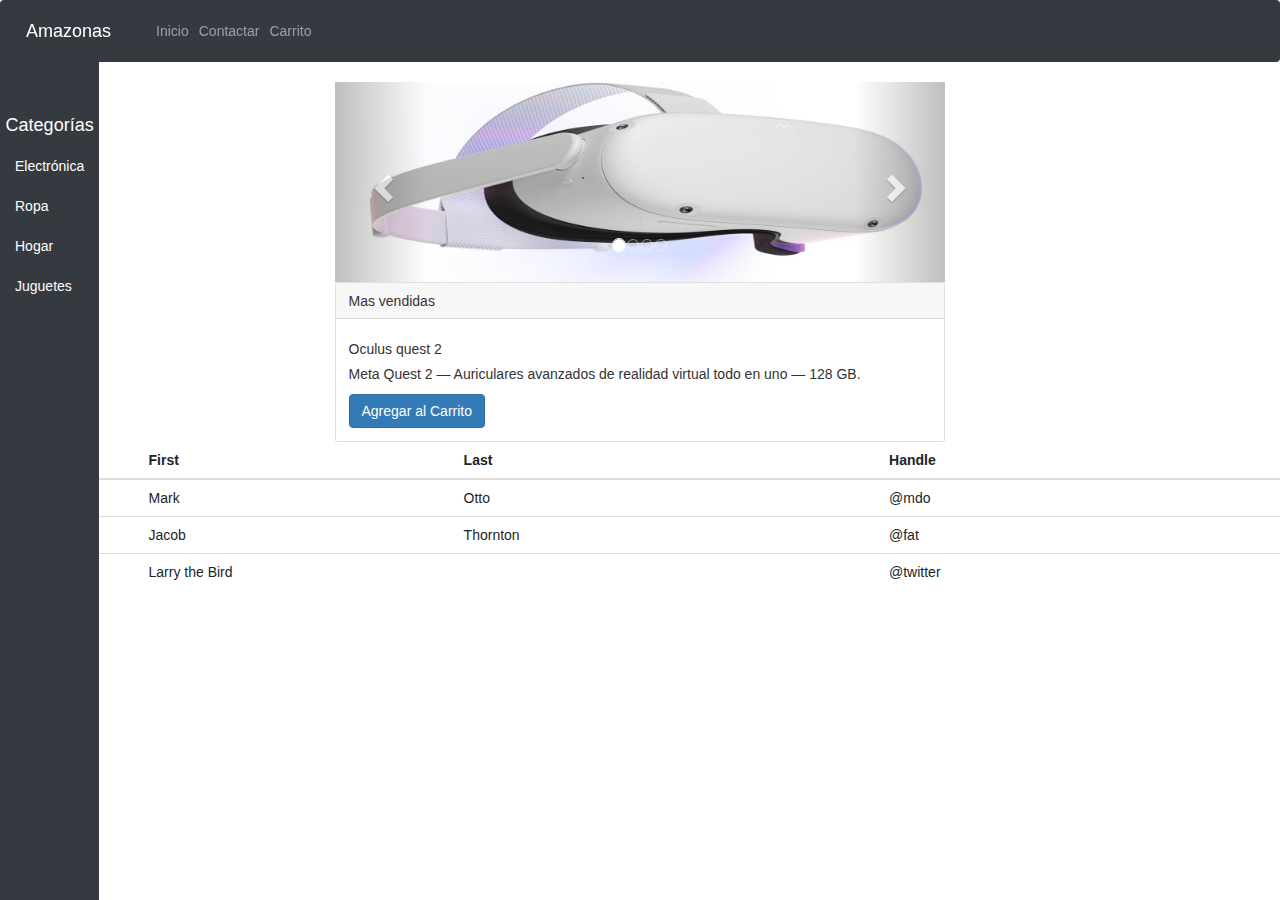
==== producto.html @ 580fcba7 "Add files via upload" ====
<!DOCTYPE html>
<html lang="es">
<head>
    <meta charset="UTF-8">
    <meta name="viewport" content="width=device-width, initial-scale=1.0">
    <title>Productos</title>
    <link href="https://stackpath.bootstrapcdn.com/bootstrap/4.5.2/css/bootstrap.min.css" rel="stylesheet">
    <link rel="stylesheet" href="estilo.css">
    <link rel="stylesheet" href="carrusel.css">
</head>
<body>
    <nav class="navbar navbar-expand-lg navbar-dark bg-dark fixed-top">
        <a class="navbar-brand" href="#">Amazonas</a>
        <button class="navbar-toggler" type="button" data-toggle="collapse" data-target="#navbarNav" aria-controls="navbarNav" aria-expanded="false" aria-label="Toggle navigation">
            <span class="navbar-toggler-icon"></span>
        </button>
        <div class="collapse navbar-collapse" id="navbarNav">
            <ul class="navbar-nav ml-auto">
                <li class="nav-item">
                    <a class="nav-link" href="index.html">Inicio</a>
                </li>
                <li class="nav-item">
                    <a class="nav-link" href="#">Contactar</a>
                </li>
                <li class="nav-item">
                    <a class="nav-link" href="#">Carrito</a>
                </li>
            </ul>
        </div>
    </nav>

    <div class="sidebar">
        <h4 class="text-white text-center">Categorías</h4>
        <ul class="nav flex-column">
            <li class="nav-item">
                <a class="nav-link" href="#">Electrónica</a>
            </li>
            <li class="nav-item">
                <a class="nav-link" href="#">Ropa</a>
            </li>
            <li class="nav-item">
                <a class="nav-link" href="#">Hogar</a>
            </li>
            <li class="nav-item">
                <a class="nav-link" href="#">Juguetes</a>
            </li>
        </ul>
    </div>

    <script src="https://ajax.googleapis.com/ajax/libs/jquery/2.1.1/jquery.min.js"></script>
    <script src="https://maxcdn.bootstrapcdn.com/bootstrap/3.3.6/js/bootstrap.min.js"></script>
    <link href="https://maxcdn.bootstrapcdn.com/bootstrap/3.3.6/css/bootstrap.min.css" rel="stylesheet"/>
    <div class="col-xs-6 col-xs-offset-3 tamano" >
    <div id="myCarousel" class="carousel slide" data-ride="carousel">

        <ol class="carousel-indicators">
          <li data-target="#myCarousel" data-slide-to="0" class="active"></li>
          <li data-target="#myCarousel" data-slide-to="1"></li>
          <li data-target="#myCarousel" data-slide-to="2"></li>
          <li data-target="#myCarousel" data-slide-to="3"></li>
        </ol>
    
        <div class="carousel-inner" role="listbox">
          <div class="item active">
            <img src="/img/oculus.jpg" alt="Facebook" class="img-responsive">
          </div>
          <div class="item">
            <img src="/img/oculus.jpg" alt="Geolocalisacion" class="img-responsive">
          </div>
          <div class="item">
            <img src="/img/oculus.jpg" alt="Pedir" class="img-responsive">
          </div>
          <div class="item">
            <img src="/img/oculus.jpg" alt="Recibir" class="img-responsive">
          </div>
        </div>
    
        <a class="left carousel-control" href="#myCarousel" role="button" data-slide="prev">
          <span class="glyphicon glyphicon-chevron-left" aria-hidden="true"></span>
          <span class="sr-only">Anterior</span>
        </a>
        <a class="right carousel-control" href="#myCarousel" role="button" data-slide="next">
          <span class="glyphicon glyphicon-chevron-right" aria-hidden="true"></span>
          <span class="sr-only">Siguiente</span>
        </a>
      </div>
      <div class="card">
        <div class="card-header">
          Mas vendidas
        </div>
        <div class="card-body">
          <h5 class="card-title">Oculus quest 2</h5>
          <p class="card-text">Meta Quest 2 — Auriculares avanzados de realidad virtual todo en uno — 128 GB.</p>
          <a href="#" class="btn btn-primary">Agregar al Carrito</a>
        </div>
      </div>
      </div>

    <table class="table">
        <thead>
          <tr>
            <th scope="col">#</th>
            <th scope="col">First</th>
            <th scope="col">Last</th>
            <th scope="col">Handle</th>
          </tr>
        </thead>
        <tbody>
          <tr>
            <th scope="row">1</th>
            <td>Mark</td>
            <td>Otto</td>
            <td>@mdo</td>
          </tr>
          <tr>
            <th scope="row">2</th>
            <td>Jacob</td>
            <td>Thornton</td>
            <td>@fat</td>
          </tr>
          <tr>
            <th scope="row">3</th>
            <td colspan="2">Larry the Bird</td>
            <td>@twitter</td>
          </tr>
        </tbody>
      </table>

    <script src="https://code.jquery.com/jquery-3.5.1.slim.min.js"></script>
    <script src="https://cdn.jsdelivr.net/npm/@popperjs/core@2.9.2/dist/umd/popper.min.js"></script>
    <script src="https://stackpath.bootstrapcdn.com/bootstrap/4.5.2/js/bootstrap.min.js"></script>
</body>
</html>
---- estilo.css ----
body {
    background-color: #f8f9fa;
}

.sidebar {
    height: 100%;
    position: fixed;
    top: 56px; 
    left: 0;
    z-index: 100;
    padding: 50px 0 0; 
    background-color: #343a40; 
}

.sidebar a {
    color: #ffffff;
}

.sidebar a:hover {
    background-color: #495057;
}

.product-card {
    margin-bottom: 20px;
}
---- carrusel.css ----
.carousel-inner img {
    width: 100%;
    max-height: 400px;
}

.carousel-inner{
 height: 200px;
}
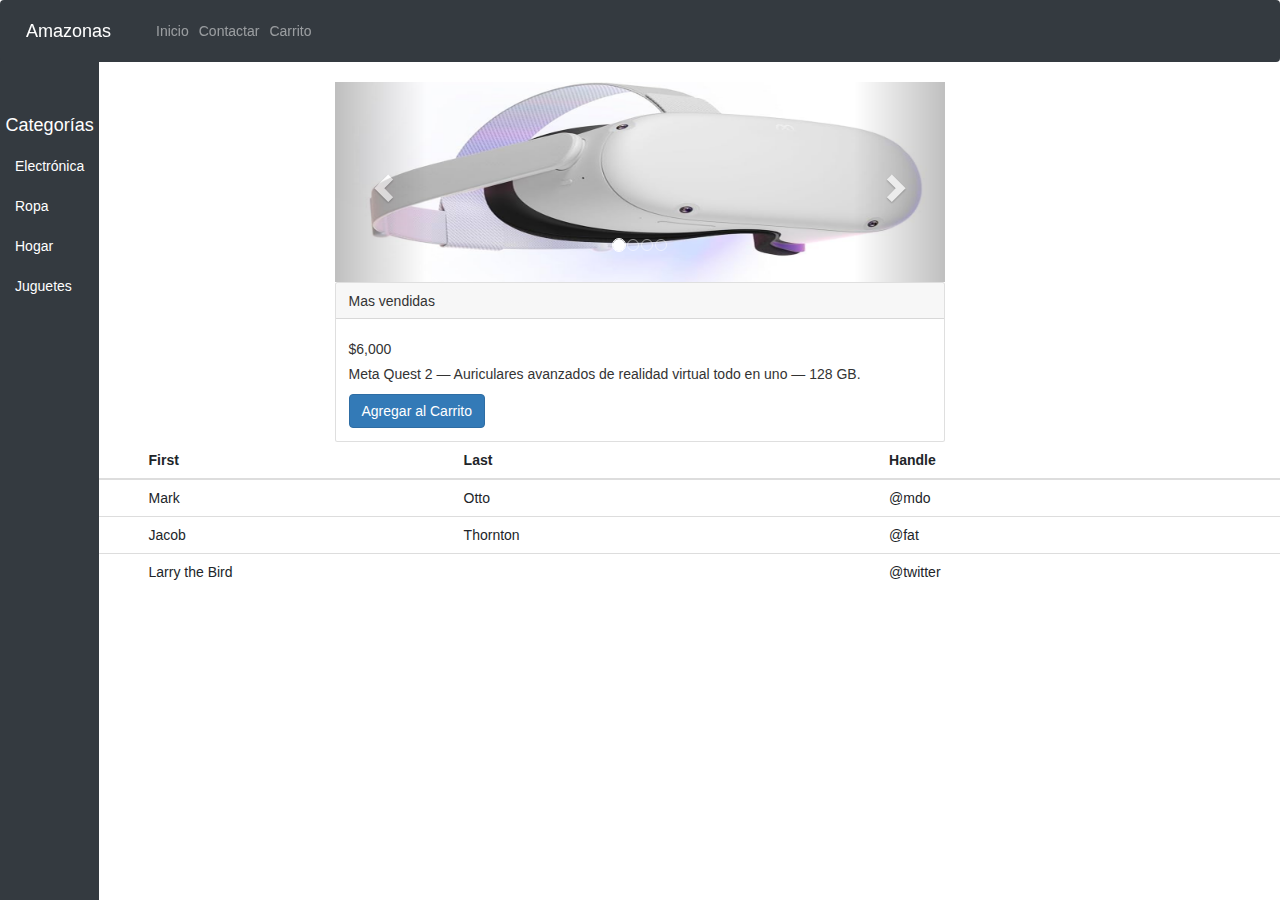
==== commit 7c1f8aeb: "Add files via upload" ====
--- a/producto.html
+++ b/producto.html
@@ -89,7 +89,7 @@
           Mas vendidas
         </div>
         <div class="card-body">
-          <h5 class="card-title">Oculus quest 2</h5>
+          <h5 class="card-title">$6,000</h5>
           <p class="card-text">Meta Quest 2 — Auriculares avanzados de realidad virtual todo en uno — 128 GB.</p>
           <a href="#" class="btn btn-primary">Agregar al Carrito</a>
         </div>
